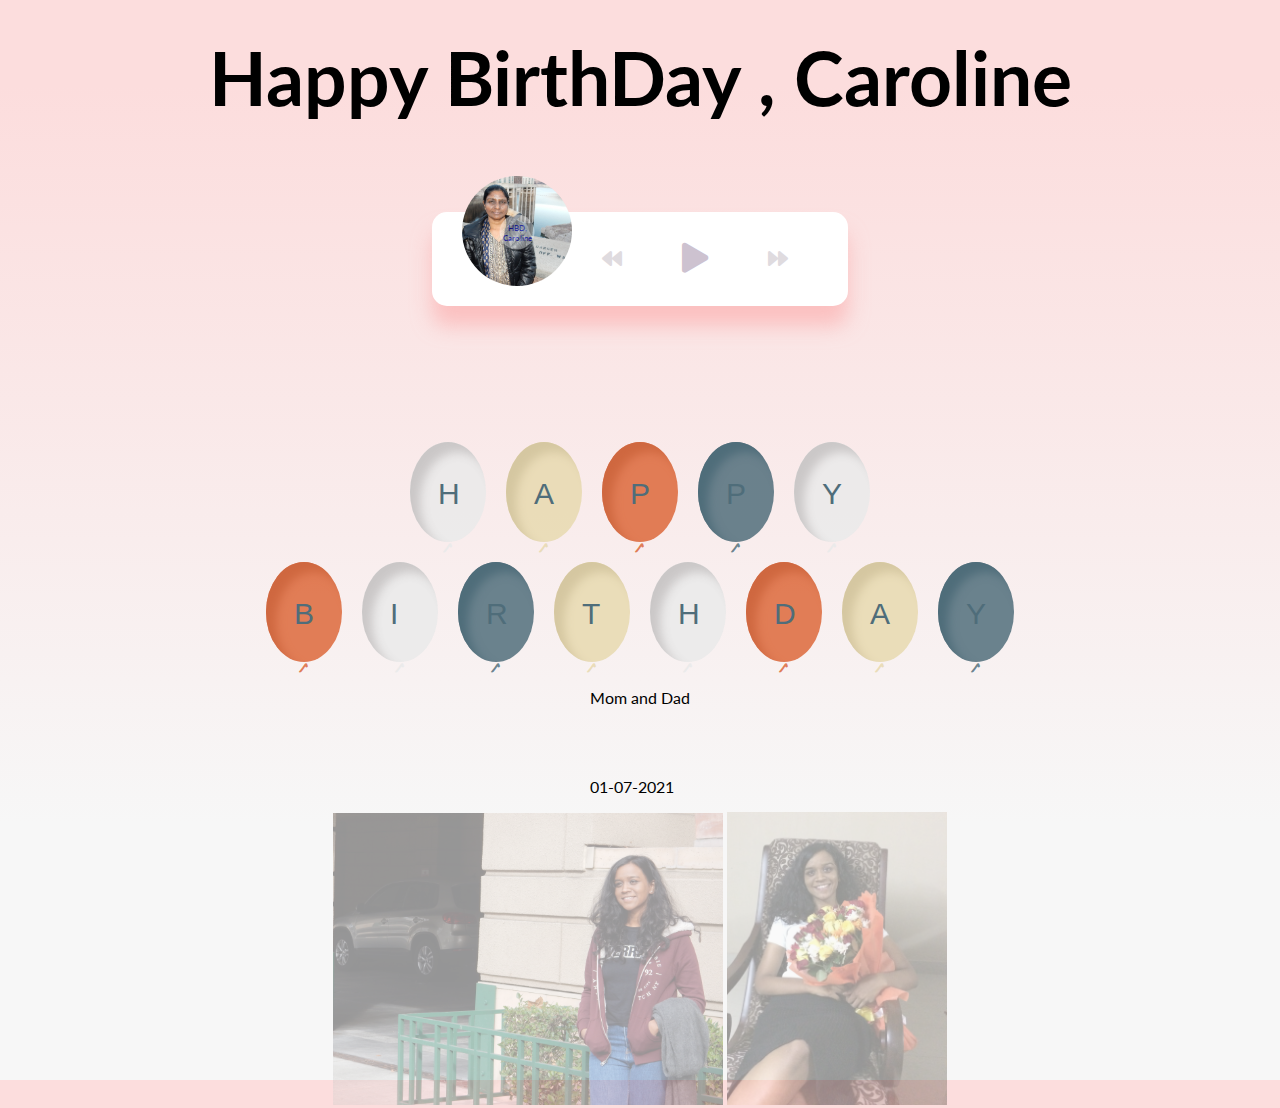
==== index.html @ 87223961 "Rename indexO.html to index.html" ====
<!DOCTYPE html>
<html lang="en">
  <head>
    <meta charset="UTF-8" />
    <meta name="viewport" content="width=device-width, initial-scale=1.0" />
    <meta http-equiv="X-UA-Compatible" content="ie=edge" />
    <link
      rel="stylesheet"
      href="https://cdnjs.cloudflare.com/ajax/libs/font-awesome/5.10.2/css/all.min.css"
    />
    <link rel="stylesheet" href="styleO.css" />
    <title>Happy BirthDay , Caroline</title>
  </head>
  <body>
    <div>
    <h1>Happy BirthDay , Caroline</h1></div>
    <div class="music-container" id="music-container">
      <div class="music-info">
        <h4 id="title"></h4>
        <div class="progress-container" id="progress-container">
          <div class="progress" id="progress"></div>
        </div>
      </div>

      <audio src="./ukulele.mp3" id="audio"></audio>

      <div class="img-container">
        <img src="" alt="music-cover" id="cover" />
      </div>
      <div class="navigation">
        <button id="prev" class="action-btn">
          <i class="fas fa-backward"></i>
        </button>
        <button id="play" class="action-btn action-btn-big">
          <i class="fas fa-play"></i>
        </button>
        <button id="next" class="action-btn">
          <i class="fas fa-forward"></i>
        </button>
      </div>
    </div>
<p class="one"></p>
<p class="two"></p>
<p class="three"></p>

    <!-- video -->

<!-- <video width="320" height="240" controls > -->
  <!-- <source src="" type="video/mp4"> -->
  <!-- <source src="movie.ogg" type="video/ogg"> -->
  <!-- Your browser does not support the video tag. -->
<!-- </video> -->
<!--  -->
<!-- start -->
<div class="happy">
  <div class="balloon balloon1 balloon-anim1"></div>
  <div class="balloon balloon2 balloon-anim6"></div>
  <div class="balloon balloon3 balloon-anim3"></div>
  <div class="balloon balloon4 balloon-anim4"></div>
  <div class="balloon balloon5 balloon-anim5"></div>
</div>

<div class="birthday">
  <div class="balloon balloon3 balloon-anim6"></div>
  <div class="balloon balloon1 balloon-anim2"></div>
  <div class="balloon balloon4 balloon-anim1"></div>
  <div class="balloon balloon2 balloon-anim6"></div>
  <div class="balloon balloon1 balloon-anim4"></div>
  <div class="balloon balloon3 balloon-anim5"></div>
  <div class="balloon balloon2 balloon-anim1"></div>
  <div class="balloon balloon4 balloon-anim6"></div>
</div>
</div>
<div class="ne">
  <p> Mom and Dad </p>
 <br><br>
<p>01-07-2021</p>
</div>
<div class="caroimg">
  
<img src="./caro1.JPG" width="390px" height="auto" alt="">
<img src="./caro with flowers.jpg"  width="220px" alt="">
</div>

<!-- end -->
    <script src="appO.js"></script>
  </body>
</html>
---- styleO.css ----
@import url('https://fonts.googleapis.com/css?family=Lato&display=swap');

* {
  box-sizing: border-box;
}

body {
  background-image: linear-gradient(
    0deg,
    rgba(247, 247, 247, 1) 23.8%,
    rgba(252, 221, 221, 1) 92%
  );
  height: 120vh;
  display: flex;
  flex-direction: column;
  align-items: center;
  justify-content: center;
  font-family: 'Lato', sans-serif;
  margin: 0;
}

.music-container {
  background-color: #fff;
  border-radius: 15px;
  box-shadow: 0 20px 20px 0 rgba(252, 169, 169, 0.6);
  display: flex;
  padding: 20px 30px;
  position: relative;
  margin:30px 0;
  z-index: 10;
}

.img-container {
  position: relative;
  width: 110px;
}

.img-container::after {
  display: grid;
  place-items: center;
  content: 'HBD, Caroline ';
  background-color: #fff;
  border-radius: 50%;
  position: absolute;
  bottom: 100%;
  left: 50%;
  opacity: .4;
  font-size: 8px;
  color: blue;
  width: 35px;
  height: 35px;
  text-align: center;
  transform: translate(-50%, 50%);
  /* animation: rotate 3s linear infinite; */
}

.img-container img {
  border-radius: 50%;
  object-fit: cover;
  height: 110px;
  width: inherit;
  position: absolute;
  bottom: 0;
  left: 0;
  animation: rotate 3s linear infinite;

  animation-play-state: paused;
}

.music-container.play .img-container img {
  animation-play-state: running;
}

@keyframes rotate {
  from {
    transform: rotate(0deg);
  }

  to {
    transform: rotate(360deg);
  }
}

.navigation {
  display: flex;
  align-items: center;
  justify-content: center;
  z-index: 1;
}

.action-btn {
  background-color: #fff;
  border: 0;
  color: #dfdbdf;
  font-size: 20px;
  cursor: pointer;
  padding: 10px;
  margin: 0 20px;
}

.action-btn.action-btn-big {
  color: #cdc2d0;
  font-size: 30px;
}

.action-btn:focus {
  outline: 0;
}

.music-info {
  background-color: rgba(255, 255, 255, 0.5);
  border-radius: 15px 15px 0 0;
  position: absolute;
  top: 0;
  left: 20px;
  width: calc(100% - 40px);
  padding: 10px 10px 10px 150px;
  opacity: 0;
  transform: translateY(0%);
  transition: transform 0.3s ease-in, opacity 0.3s ease-in;
  z-index: 0;
}

.music-container.play .music-info {
  opacity: 1;
  transform: translateY(-100%);
}

.music-info h4 {
  margin: 0;
  
}

.progress-container {
  background: #fff;
  border-radius: 5px;
  cursor: pointer;
  margin: 10px 0;
  height: 4px;
  width: 100%;
}

.progress {
  background-color: #fe8daa;
  border-radius: 5px;
  height: 100%;
  width: 0%;
  transition: width 0.1s linear;
}
h1 {
 padding: 10px;
  text-align: center;
  font-size: 75px;
}
:root {
  --balloon1-bg-color: #eaeaeae6;
  --balloon2-bg-color: #e8dab2e6;
  --balloon3-bg-color: #dd6e42e3;
  --balloon4-bg-color: #4f6d7ad6;
  --balloon5-bg-color: #eaeaeae6;
  --bg-color: #c0d6df;

  --balloon-anim-1: balloon1 15s ease infinite;
  --balloon-anim-2: balloon2 5s ease infinite;
  --balloon-anim-3: balloon3 10s ease infinite;
  --balloon-anim-4: balloon4 5s ease infinite;
  --balloon-anim-5: balloon5 15s ease infinite;
  --balloon-anim-6: balloon7 5s ease infinite;
}
/* 
body {
  background: var(--bg-color);
  position: absolute;
  top: 0;
  bottom: 0;
  left: 0;
  right: 0;
  padding: 50px;
  min-width: 600px;
} */

.happy,
.birthday {
  flex-direction: row;
  display: flex;
  justify-content: center;
}
.name {
  display: flex;
  justify-content: center;
  padding: 50px;
  font-size: 80px;
  color: #4f6d7a;
  font-family: "Comic Sans MS", Arial, Helvetica, sans-serif;
}

.balloon {
  width: 76px;
  height: 100px;
  margin: 10px;
  border-radius: 80%;
  position: relative;
}

.balloon::after {
  position: absolute;
  bottom: -16px;
  left: 31px;
  content: "\2713";
  transform: rotate(180deg);
  font-weight: bold;
  font-size: 16px;
}

.happy .balloon::before,
.birthday .balloon::before {
  position: absolute;
  top: calc(50% - 15px);
  left: calc(50% - 10px);
  font-size: 30px;
  color: #4f6d7a;
  font-family: "Comic Sans MS", Arial, Helvetica, sans-serif;
}

.happy .balloon:nth-child(1)::before {
  content: "H";
}
.happy .balloon:nth-child(2)::before {
  content: "A";
}
.happy .balloon:nth-child(3)::before {
  content: "P";
}
.happy .balloon:nth-child(4)::before {
  content: "P";
}
.happy .balloon:nth-child(5)::before {
  content: "Y";
}
.birthday .balloon:nth-child(1)::before {
  content: "B";
}
.birthday .balloon:nth-child(2)::before {
  content: "I";
}
.birthday .balloon:nth-child(3)::before {
  content: "R";
}
.birthday .balloon:nth-child(4)::before {
  content: "T";
}
.birthday .balloon:nth-child(5)::before {
  content: "H";
}
.birthday .balloon:nth-child(6)::before {
  content: "D";
}
.birthday .balloon:nth-child(7)::before {
  content: "A";
}
.birthday .balloon:nth-child(8)::before {
  content: "Y";
}
@keyframes balloon1 {
  0%,
  100% {
    transform: translate(0, 0) rotate(-20deg);
    opacity: 0;
  }
  50% {
    transform: translate(0, 30px) rotate(20deg);
  opacity: 1;
  }
}

@keyframes balloon2 {
  0%,
  100% {
    transform: translate(-20px, 40px) rotate(15deg);
    opacity: 0;
  }
  50% {
    transform: translate(0, -10px) rotate(-5deg);
  opacity: 1;
  }
}

@keyframes balloon3 {
  0%,
  100% {
    transform: translate(-30px, 0) rotate(-10deg);
    opacity: 0;
      }
  50% {
    transform: translate(0, -20px) rotate(20deg);
    opacity: 1;
  }
}

@keyframes balloon4 {
  0%,
  100% {
    transform: translate(-10px, 0) rotate(0deg);
  opacity: 0;
  }
  50% {
    transform: translate(0, 20px) rotate(30deg);
  opacity: 1;
  }
}

@keyframes balloon5 {
  0%,
  100% {
    transform: translate(10px, 0) rotate(20deg);
  opacity: 0;
  }
  50% {
    transform: translate(0, 30px) rotate(-20deg);
  opacity: 1;
  }
}
@keyframes balloon6 {
  0%,
  100% {
    transform: translate(-10px, 0) rotate(0deg);
  opacity: 0;
  }
  50% {
    transform: translate(0, 20px) rotate(30deg);
 opacity: 1;
  }
}

@keyframes balloon7 {
  0%,
  100% {
    transform: translate(0, 0) rotate(15deg);
    opacity: 0;
  }
  50% {
    transform: translate(0, 0) rotate(-15deg);
  opacity: 1;
  }
}
.balloon1 {
  background: var(--balloon1-bg-color);
  box-shadow: inset 10px 10px 10px #c7c3c3e6;
}
.balloon1::after {
  color: var(--balloon1-bg-color);
}

.balloon2 {
  background: var(--balloon2-bg-color);
  box-shadow: inset 10px 10px 10px #d5c7a1;
}
.balloon2::after {
  color: var(--balloon2-bg-color);
}

.balloon3 {
  background: var(--balloon3-bg-color);
  box-shadow: inset 10px 10px 10px #cf6840;
}
.balloon3::after {
  color: var(--balloon3-bg-color);
}

.balloon4 {
  background: var(--balloon4-bg-color);
  box-shadow: inset 10px 10px 10px #4f6d7a;
}
.balloon4::after {
  color: var(--balloon4-bg-color);
}
.balloon5 {
  background: var(--balloon5-bg-color);
  box-shadow: inset 10px 10px 10px #cbc8c8;
}
.balloon5::after {
  color: var(--balloon5-bg-color);
}

.balloon-anim1 {
  animation: var(--balloon-anim-1);
}
.balloon-anim2 {
  animation: var(--balloon-anim-2);
}
.balloon-anim3 {
  animation: var(--balloon-anim-3);
}
.balloon-anim4 {
  animation: var(--balloon-anim-4);
}
.balloon-anim5 {
  animation: var(--balloon-anim-5);
}
.balloon-anim6 {
  animation: var(--balloon-anim-6);
}

.caroimg img {
  opacity: .4;

}
.caroimg img:hover{
opacity: 1;
border-radius: 50%;
transition: 1.3s ease-in-out;
transform: scale(1.4) rotate(2deg) translate(-120px, -200px);
}
@media only screen and (max-width: 800px) {
   
  body  {
    background-image: linear-gradient(
    0deg,
    rgb(235, 198, 198) 23.8%,
    rgb(31, 115, 211) 92%
  );
  }
 .balloon {
  width: 50px;
  height: 66px;
  margin: 7px;
  border-radius: 80%;
  position: relative;
  
}
.ne {
margin-top: 30px;
  color: green;
  margin-bottom: -20px;
}
.gr {
  color: green;
}

.balloon::after {
  position: absolute;
  bottom: -16px;
  left: 21px;
  content: "\2713";
  transform: rotate(180deg);
  font-weight: bold;
  font-size: 12px;
} 
.caroimg img:hover {
  transform: scale(1.2);
  /* transform: translate( -110px, 20px); */
}  

  
  .caroimg {
    width: 500px;
    height: 180px;
    /* background-color: red; */
    display: grid;
    /* justify-content: center; */
    align-items: center;
    grid-template-columns: 1fr 1fr;
    gap : 5px;
    justify-content:space-between;
    justify-items: center;

  }
 .caroimg img:nth-child(1) {
  width: 70%;
  object-fit: cover;
}
.caroimg img:nth-child(2) {
  width: fit-content;
  width: 55%;
} 
}
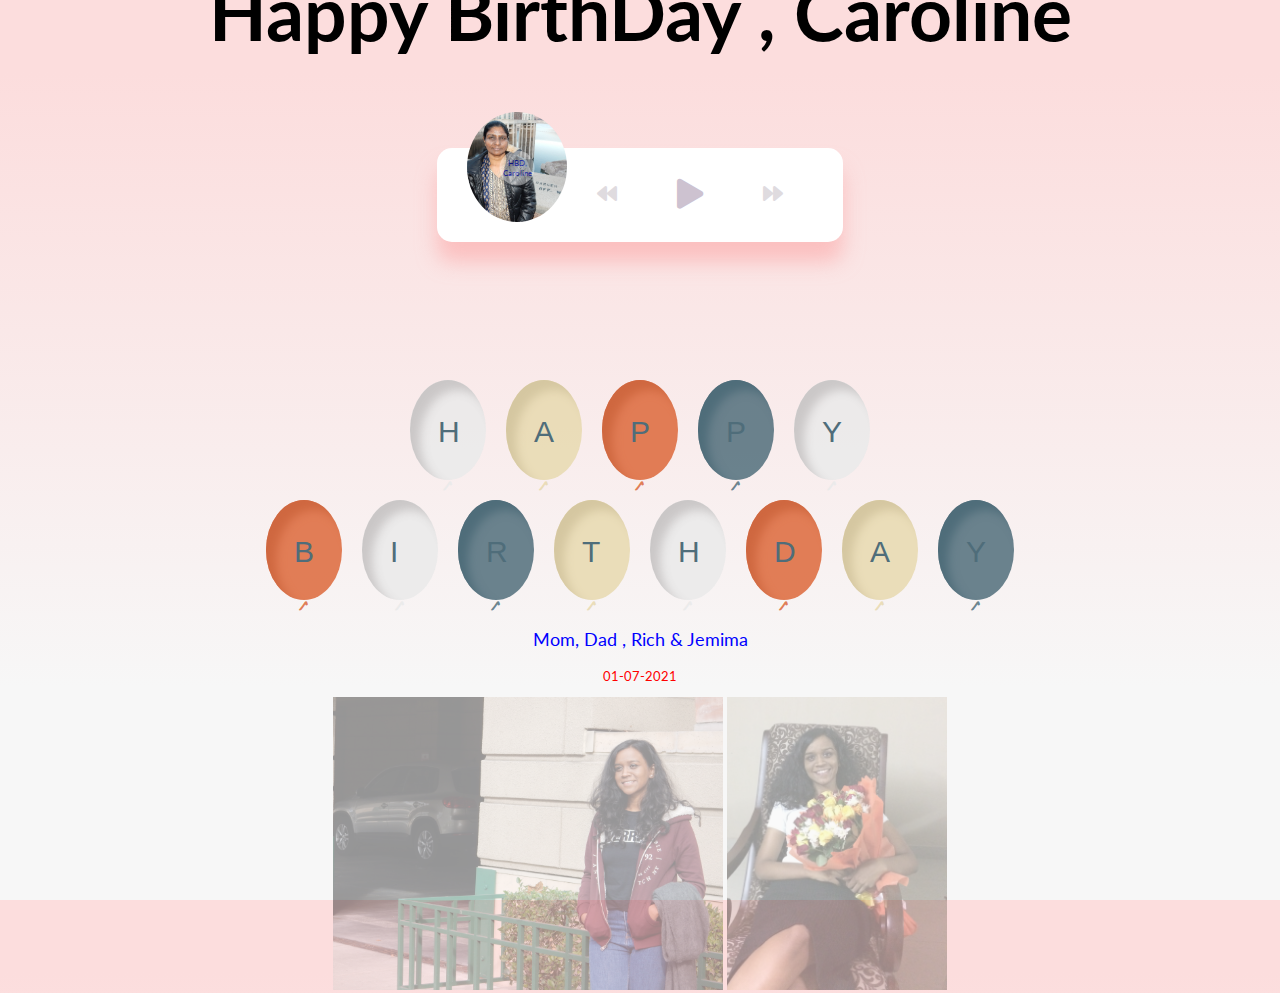
==== commit dd049feb: "Add files via upload" ====
--- a/index.html
+++ b/index.html
@@ -72,9 +72,10 @@
 </div>
 </div>
 <div class="ne">
-  <p> Mom and Dad </p>
- <br><br>
-<p>01-07-2021</p>
+  <p></p>
+  <p> Mom,  Dad , Rich & Jemima  </p>
+ 
+<p> 01-07-2021 </p>
 </div>
 <div class="caroimg">
   
@@ -85,4 +86,4 @@
 <!-- end -->
     <script src="appO.js"></script>
   </body>
-</html>
+</html>--- a/styleO.css
+++ b/styleO.css
@@ -10,7 +10,7 @@
     rgba(247, 247, 247, 1) 23.8%,
     rgba(252, 221, 221, 1) 92%
   );
-  height: 120vh;
+  height: 100vh;
   display: flex;
   flex-direction: column;
   align-items: center;
@@ -32,7 +32,7 @@
 
 .img-container {
   position: relative;
-  width: 110px;
+  width: 100px;
 }
 
 .img-container::after {
@@ -208,7 +208,7 @@
   left: 31px;
   content: "\2713";
   transform: rotate(180deg);
-  font-weight: bold;
+  font-weight: bold;999
   font-size: 16px;
 }
 
@@ -463,7 +463,7 @@
     gap : 5px;
     justify-content:space-between;
     justify-items: center;
-
+overflow: hidden;
   }
  .caroimg img:nth-child(1) {
   width: 70%;
@@ -473,4 +473,13 @@
   width: fit-content;
   width: 55%;
 } 
+}
+p {
+  color: blue;
+  text-align: center;
+  font-size: large;
+}
+p:nth-child(3){
+  color:red;
+  font-size: small;
 }